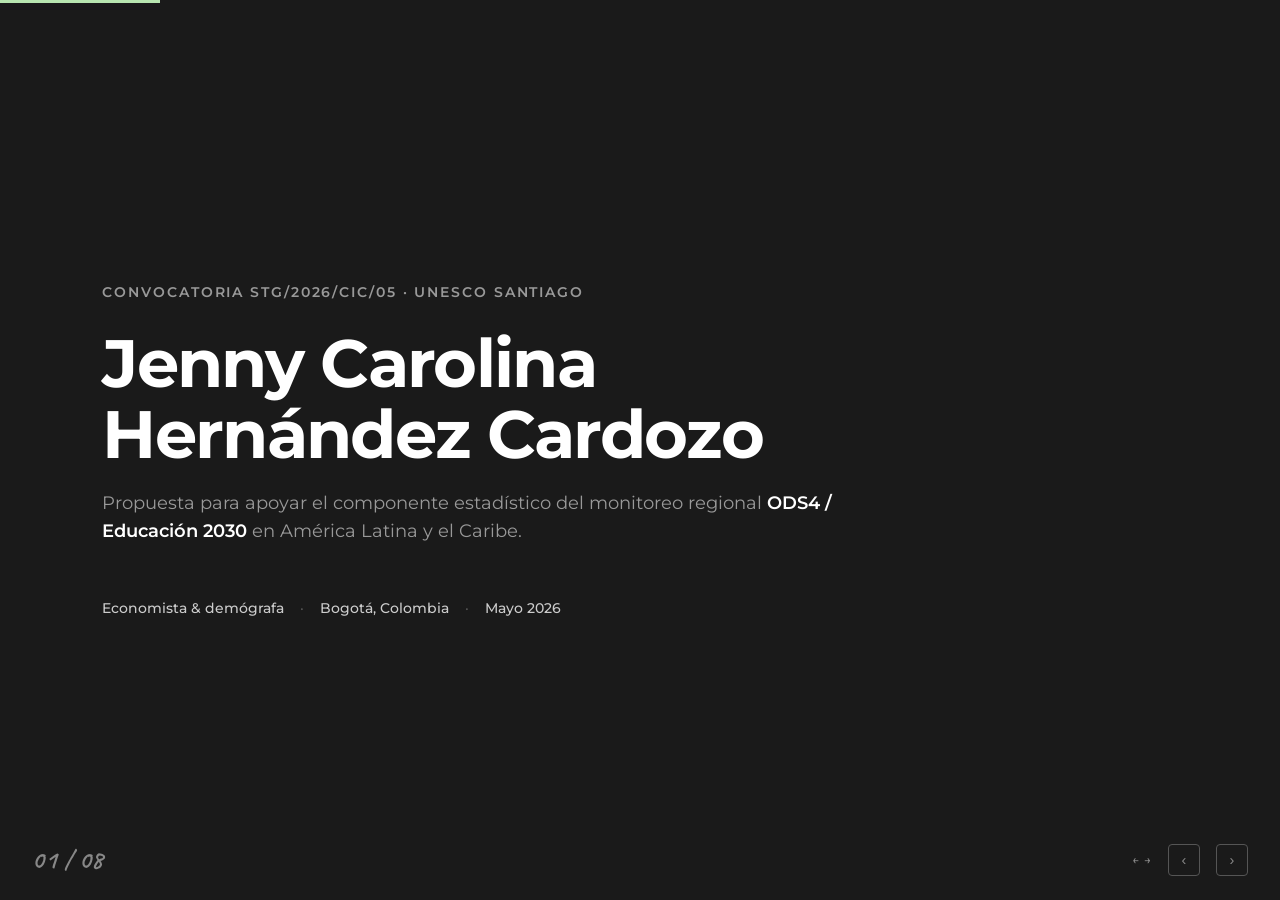
==== presentacion-5min.html @ d0ffef34 "Publicar presentación 5 min para entrevista UNESCO Santiago" ====
<!DOCTYPE html>
<html lang="es">
<head>
<meta charset="UTF-8">
<meta name="viewport" content="width=device-width, initial-scale=1.0">
<title>Presentación 5 min — Jenny Carolina Hernández Cardozo — UNESCO Santiago</title>
<link rel="preconnect" href="https://fonts.googleapis.com">
<link rel="preconnect" href="https://fonts.gstatic.com" crossorigin>
<link href="https://fonts.googleapis.com/css2?family=Montserrat:wght@400;500;600;700&family=Caveat:wght@600;700&display=swap" rel="stylesheet">
<style>
  * { margin: 0; padding: 0; box-sizing: border-box; }

  html, body {
    height: 100%;
    overflow: hidden;
    font-family: 'Montserrat', sans-serif;
    background: #1a1a1a;
    color: #ffffff;
  }

  .deck {
    position: relative;
    width: 100vw;
    height: 100vh;
    overflow: hidden;
  }

  .slide {
    position: absolute;
    inset: 0;
    display: none;
    flex-direction: column;
    justify-content: center;
    padding: 6vh 8vw;
    background: #1a1a1a;
    color: #ffffff;
    overflow: hidden;
  }

  .slide.active { display: flex; }

  .eyebrow {
    font-size: 0.85rem;
    font-weight: 600;
    letter-spacing: 0.14em;
    text-transform: uppercase;
    color: #999999;
    margin-bottom: 1.8rem;
  }

  h1.slide-title {
    font-size: clamp(2.2rem, 4.6vw, 3.6rem);
    font-weight: 700;
    line-height: 1.12;
    letter-spacing: -0.02em;
    margin-bottom: 1.6rem;
    max-width: 1100px;
  }

  h2.slide-title {
    font-size: clamp(1.8rem, 3.6vw, 2.6rem);
    font-weight: 700;
    line-height: 1.18;
    letter-spacing: -0.015em;
    margin-bottom: 2rem;
    max-width: 1100px;
    color: #ffffff;
  }

  .lead {
    font-size: clamp(1rem, 1.4vw, 1.25rem);
    line-height: 1.6;
    color: #bbbbbb;
    max-width: 900px;
    margin-bottom: 1.6rem;
  }

  /* Portada */
  .cover-name {
    font-size: clamp(2.6rem, 5.6vw, 4.2rem);
    font-weight: 700;
    line-height: 1.05;
    letter-spacing: -0.025em;
    margin-bottom: 1.2rem;
    color: #ffffff;
  }
  .cover-role {
    font-size: clamp(1rem, 1.4vw, 1.2rem);
    color: #999999;
    margin-bottom: 3.5rem;
    max-width: 820px;
    line-height: 1.55;
  }
  .cover-role strong { color: #ffffff; font-weight: 600; }
  .cover-meta {
    display: flex;
    flex-wrap: wrap;
    gap: 0.6rem 1rem;
    font-size: 0.85rem;
    color: #cccccc;
    font-weight: 500;
  }
  .cover-meta .dot { color: #555555; }

  /* Trayectoria */
  .credentials {
    display: grid;
    grid-template-columns: repeat(auto-fit, minmax(220px, 1fr));
    gap: 2rem 2.5rem;
    margin-top: 1rem;
    max-width: 1200px;
  }
  .cred-label {
    font-size: 0.72rem;
    font-weight: 600;
    letter-spacing: 0.12em;
    text-transform: uppercase;
    color: #999999;
    margin-bottom: 0.6rem;
  }
  .cred-value {
    font-size: 0.95rem;
    line-height: 1.55;
    color: #dddddd;
  }
  .cred-value strong { color: #ffffff; font-weight: 600; }

  /* Items numerados (tensiones, principios, productos) */
  .grid-3, .grid-4 {
    display: grid;
    gap: 2.5rem;
    margin-top: 1rem;
    max-width: 1200px;
  }
  .grid-3 { grid-template-columns: repeat(3, 1fr); }
  .grid-4 { grid-template-columns: repeat(4, 1fr); }

  .item { padding: 0; }
  .item-num {
    font-family: 'Caveat', cursive;
    font-size: 3.4rem;
    font-weight: 700;
    color: #b8e6b0;
    line-height: 1;
    margin-bottom: 0.6rem;
  }
  .item.orange .item-num { color: #ffcba4; }

  /* Iconos planos para productos */
  .product-icon {
    width: 52px;
    height: 52px;
    color: #b8e6b0;
    margin-bottom: 1rem;
    display: block;
  }
  .item.orange .product-icon { color: #ffcba4; }
  .item-title {
    font-size: 1.05rem;
    font-weight: 700;
    margin-bottom: 0.6rem;
    line-height: 1.3;
    color: #ffffff;
  }
  .item-desc {
    font-size: 0.9rem;
    line-height: 1.55;
    color: #bbbbbb;
  }

  /* Stats (datos del diagnóstico) */
  .stats-grid {
    display: grid;
    grid-template-columns: repeat(auto-fit, minmax(220px, 1fr));
    gap: 2.5rem;
    margin-top: 1rem;
    max-width: 1200px;
  }
  .stat-num {
    font-family: 'Caveat', cursive;
    font-size: clamp(3.2rem, 6vw, 5rem);
    font-weight: 700;
    color: #b8e6b0;
    line-height: 1;
    margin-bottom: 0.4rem;
  }
  .stat-num.orange { color: #ffcba4; }
  .stat-label {
    font-size: 0.9rem;
    color: #bbbbbb;
    line-height: 1.5;
    max-width: 280px;
  }
  .stat-label strong { color: #ffffff; font-weight: 600; }
  .stat-source {
    margin-top: 0.6rem;
    font-size: 0.72rem;
    color: #777777;
    letter-spacing: 0.04em;
  }

  /* Plan de trabajo — línea de tiempo */
  .timeline-bar {
    display: grid;
    grid-template-columns: repeat(4, 1fr);
    gap: 0;
    margin-top: 0.5rem;
    margin-bottom: 2rem;
    max-width: 1300px;
    position: relative;
  }
  .tl-seg {
    height: 52px;
    display: flex;
    align-items: center;
    padding-left: 1.4rem;
    font-family: 'Caveat', cursive;
    font-size: 1.9rem;
    font-weight: 700;
    color: #1a1a1a;
    line-height: 1;
    position: relative;
  }
  .tl-seg.g1 { background: #d8f0d2; }
  .tl-seg.g2 { background: #b8e6b0; }
  .tl-seg.g3 { background: #8dcf83; }
  .tl-seg.g4 { background: #5fb554; }
  .tl-seg:not(:first-child) {
    clip-path: polygon(0 0, 100% 0, 100% 100%, 0 100%, 14px 50%);
    margin-left: -14px;
    padding-left: 2rem;
  }
  .tl-seg.tl-tip {
    clip-path: polygon(0 0, calc(100% - 22px) 0, 100% 50%, calc(100% - 22px) 100%, 0 100%, 14px 50%);
  }
  .tl-seg:first-child.tl-tip {
    clip-path: polygon(0 0, calc(100% - 22px) 0, 100% 50%, calc(100% - 22px) 100%, 0 100%);
  }
  .tl-period {
    position: absolute;
    bottom: -1.4rem;
    left: 1.4rem;
    font-family: 'Montserrat', sans-serif;
    font-size: 0.7rem;
    font-weight: 600;
    letter-spacing: 0.1em;
    text-transform: uppercase;
    color: #999999;
  }

  .timeline {
    display: grid;
    grid-template-columns: repeat(4, 1fr);
    gap: 2rem;
    max-width: 1300px;
  }
  .phase-title {
    font-size: 1rem;
    font-weight: 700;
    color: #ffffff;
    margin-bottom: 0.6rem;
    line-height: 1.3;
  }
  .phase-list {
    list-style: none;
    padding: 0;
  }
  .phase-list li {
    font-size: 0.85rem;
    color: #bbbbbb;
    line-height: 1.5;
    margin-bottom: 0.5rem;
    padding-left: 0.9rem;
    position: relative;
  }
  .phase-list li::before {
    content: '·';
    position: absolute;
    left: 0;
    color: #b8e6b0;
    font-weight: 700;
  }
  .phase.orange .phase-list li::before { color: #ffcba4; }

  /* Cierre */
  .slide.thanks {
    justify-content: center;
    align-items: center;
    text-align: center;
  }
  .thanks-word {
    font-family: 'Caveat', cursive;
    font-size: clamp(6rem, 14vw, 12rem);
    font-weight: 700;
    color: #b8e6b0;
    line-height: 1;
    letter-spacing: -0.01em;
  }

  /* Controles */
  .controls {
    position: fixed;
    bottom: 1.5rem;
    right: 2rem;
    display: flex;
    align-items: center;
    gap: 1rem;
    z-index: 50;
    font-size: 0.72rem;
    color: #888888;
    font-weight: 500;
    letter-spacing: 0.08em;
    text-transform: uppercase;
  }

  .nav-btn {
    background: transparent;
    border: 1px solid #555555;
    color: #888888;
    width: 32px;
    height: 32px;
    border-radius: 4px;
    cursor: pointer;
    font-size: 0.9rem;
    line-height: 1;
    transition: all 0.15s ease;
  }
  .nav-btn:hover {
    border-color: #ffffff;
    color: #ffffff;
  }

  .progress {
    position: fixed;
    top: 0;
    left: 0;
    height: 3px;
    background: #b8e6b0;
    transition: width 0.3s ease;
    z-index: 100;
  }

  .counter {
    position: fixed;
    bottom: 1.5rem;
    left: 2rem;
    font-family: 'Caveat', cursive;
    font-size: 1.6rem;
    color: #888888;
    font-weight: 700;
    letter-spacing: 0.02em;
  }

  /* Hint inicial */
  .hint {
    position: fixed;
    bottom: 5rem;
    left: 50%;
    transform: translateX(-50%);
    font-size: 0.72rem;
    color: #777777;
    letter-spacing: 0.1em;
    text-transform: uppercase;
    opacity: 0;
    animation: fadeOut 4s ease forwards;
    pointer-events: none;
  }
  @keyframes fadeOut {
    0% { opacity: 0; }
    20% { opacity: 1; }
    80% { opacity: 1; }
    100% { opacity: 0; }
  }

  @media (max-width: 1100px) {
    .grid-4, .timeline { grid-template-columns: repeat(2, 1fr); }
  }
  @media (max-width: 900px) {
    .grid-3, .stats-grid { grid-template-columns: 1fr 1fr; }
    .slide { padding: 4vh 5vw; }
  }
  @media (max-width: 600px) {
    .grid-3, .grid-4, .timeline, .stats-grid { grid-template-columns: 1fr; gap: 1.5rem; }
    .credentials { grid-template-columns: 1fr; gap: 1.5rem; }
  }
</style>
</head>
<body>

<div class="progress" id="progress" style="width: 12.5%"></div>

<div class="deck" id="deck">

  <!-- Slide 1: Portada -->
  <section class="slide active" data-slide="1">
    <div class="eyebrow">Convocatoria STG/2026/CIC/05 · UNESCO Santiago</div>
    <h1 class="cover-name">Jenny Carolina<br>Hernández Cardozo</h1>
    <p class="cover-role">
      Propuesta para apoyar el componente estadístico del monitoreo regional <strong>ODS4 / Educación 2030</strong> en América Latina y el Caribe.
    </p>
    <div class="cover-meta">
      <span>Economista &amp; demógrafa</span>
      <span class="dot">·</span>
      <span>Bogotá, Colombia</span>
      <span class="dot">·</span>
      <span>Mayo 2026</span>
    </div>
  </section>

  <!-- Slide 2: Trayectoria -->
  <section class="slide" data-slide="2">
    <div class="eyebrow">Trayectoria</div>
    <h2 class="slide-title">Economía + demografía aplicadas a datos educativos en ALC</h2>
    <div class="credentials">
      <div class="cred">
        <div class="cred-label">Producción estadística</div>
        <div class="cred-value">Experiencia con microdatos de hogares. DANE y BID.</div>
      </div>
      <div class="cred">
        <div class="cred-label">Regional ALC</div>
        <div class="cred-value">Varios países de ALC. Post-pandemia y aprendizajes.</div>
      </div>
      <div class="cred">
        <div class="cred-label">Liderazgo actual</div>
        <div class="cred-value">Analítica de datos sociales, SDIS Bogotá.</div>
      </div>
      <div class="cred">
        <div class="cred-label">Herramientas e idiomas</div>
        <div class="cred-value">Stata, R, Python, GitHub. Inglés C1.</div>
      </div>
    </div>
  </section>

  <!-- Slide 3: Datos de diagnóstico -->
  <section class="slide" data-slide="3">
    <div class="eyebrow">Diagnóstico — Contexto</div>
    <h2 class="slide-title">La región avanza, pero las brechas se ampliaron</h2>
    <div class="stats-grid">
      <div>
        <div class="stat-num orange">14<span style="font-size: 0.5em">pp</span></div>
        <p class="stat-label"><strong>Brecha de acceso</strong> en secundaria alta para estudiantes con discapacidad. Subió de 8,6 pp en 2015.</p>
        <div class="stat-source">UNESCO/UNICEF/CEPAL 2022</div>
      </div>
      <div>
        <div class="stat-num orange">14<span style="font-size: 0.5em">pp</span></div>
        <p class="stat-label"><strong>Menor tasa de terminación</strong> de secundaria entre estudiantes indígenas en la Amazonía vs. sus pares.</p>
        <div class="stat-source">Giambruno et al. 2024</div>
      </div>
      <div>
        <div class="stat-num orange">4,3<span style="font-size: 0.5em">%</span></div>
        <p class="stat-label"><strong>Gasto educativo regional</strong> como porcentaje del PIB en 2019. Cayó desde 4,5% en 2015.</p>
        <div class="stat-source">UNESCO/UNICEF/CEPAL 2022</div>
      </div>
      <div>
        <div class="stat-num orange">15</div>
        <p class="stat-label"><strong>Países de la región</strong> disminuyeron su gasto público en educación entre 2015 y 2019.</p>
        <div class="stat-source">UNESCO/UNICEF/CEPAL 2022</div>
      </div>
    </div>
  </section>

  <!-- Slide 4: Tres tensiones -->
  <section class="slide" data-slide="4">
    <div class="eyebrow">Tres tensiones que enfrenta la región</div>
    <h2 class="slide-title">Tres tensiones estructurales</h2>
    <div class="grid-3">
      <div class="item orange">
        <div class="item-num">01</div>
        <div class="item-title">Heterogeneidad de los SIGED</div>
        <div class="item-desc">Comparar entre Estados Miembros requiere armonizar definiciones.</div>
      </div>
      <div class="item orange">
        <div class="item-num">02</div>
        <div class="item-title">Invisibilidad estadística</div>
        <div class="item-desc">Discapacidad, pueblos indígenas, migrantes y población rural.</div>
      </div>
      <div class="item orange">
        <div class="item-num">03</div>
        <div class="item-title">Transición demográfica</div>
        <div class="item-desc">La caída de natalidad está transformando las cohortes escolares.</div>
      </div>
    </div>
  </section>

  <!-- Slide 5: Enfoque metodológico -->
  <section class="slide" data-slide="5">
    <div class="eyebrow">Enfoque metodológico</div>
    <h2 class="slide-title">Cuatro principios</h2>
    <div class="grid-4">
      <div class="item">
        <div class="item-num">01</div>
        <div class="item-title">Armonización de fuentes</div>
        <div class="item-desc">Registros administrativos + evaluaciones estandarizadas + encuestas de hogares. Antecedente: 8 países amazónicos (Giambruno et al., 2024).</div>
      </div>
      <div class="item">
        <div class="item-num">02</div>
        <div class="item-title">Desagregación interseccional</div>
        <div class="item-desc">Bajo clasificaciones CINE y CIF. Género, zona, nivel socioeconómico, discapacidad y estatus migratorio.</div>
      </div>
      <div class="item">
        <div class="item-num">03</div>
        <div class="item-title">Trazabilidad con GitHub Actions</div>
        <div class="item-desc">Repositorios versionados con actualización automatizada.</div>
      </div>
      <div class="item">
        <div class="item-num">04</div>
        <div class="item-title">IA responsable + transferencia</div>
        <div class="item-desc">Claude Code, Codex u otra herramienta de IA por CLI en tareas acotadas: scripts, metadatos, visualizaciones. Nunca sobre microdatos sensibles. Documentación abierta a los ministerios.</div>
      </div>
    </div>
  </section>

  <!-- Slide 6: Plan de trabajo -->
  <section class="slide" data-slide="6">
    <div class="eyebrow">Plan de trabajo — 11 meses · cuatro componentes en paralelo</div>
    <h2 class="slide-title">Cuatro componentes en paralelo</h2>
    <div class="timeline-bar">
      <div class="tl-seg g1">01</div>
      <div class="tl-seg g2">02</div>
      <div class="tl-seg g3">03</div>
      <div class="tl-seg g4 tl-tip">04</div>
    </div>
    <div class="timeline">
      <div class="phase">
        <div class="phase-title">Informe Regional ODS4</div>
        <ul class="phase-list">
          <li>Acceso, trayectorias y calidad (LLECE, PISA)</li>
          <li>Fuentes: UIS, CEPALSTAT, encuestas, ministerios</li>
          <li>Metadatos y limitaciones documentados</li>
        </ul>
      </div>
      <div class="phase orange">
        <div class="phase-title">Repositorio regional de indicadores</div>
        <ul class="phase-list">
          <li>Flujos escalables e interoperables</li>
          <li>Reproducibles, mantenibles por equipos institucionales</li>
          <li>Experiencia previa fortaleciendo sistemas en ALC</li>
        </ul>
      </div>
      <div class="phase">
        <div class="phase-title">Desarrollo metodológico SIRIED</div>
        <ul class="phase-list">
          <li>En marco de la red RIINEE</li>
          <li>Armonización con la CIF</li>
          <li>Acceso y logro de estudiantes con discapacidad</li>
        </ul>
      </div>
      <div class="phase orange">
        <div class="phase-title">Tendencias emergentes</div>
        <ul class="phase-list">
          <li>Transición demográfica: oportunidad para elevar calidad</li>
          <li>IA generativa y herramientas digitales en el aula</li>
        </ul>
      </div>
    </div>
  </section>

  <!-- Slide 7: Productos -->
  <section class="slide" data-slide="7">
    <div class="eyebrow">Productos esperados</div>
    <h2 class="slide-title">Entregables previstos, sin limitarse a ellos</h2>
    <div class="grid-4">
      <div class="item">
        <svg class="product-icon" viewBox="0 0 48 48" fill="none" stroke="currentColor" stroke-width="2" stroke-linecap="round" stroke-linejoin="round" aria-hidden="true">
          <path d="M28 4H10a2 2 0 0 0-2 2v36a2 2 0 0 0 2 2h28a2 2 0 0 0 2-2V16Z"/>
          <polyline points="28 4 28 16 40 16"/>
          <line x1="16" y1="24" x2="32" y2="24"/>
          <line x1="16" y1="30" x2="32" y2="30"/>
          <line x1="16" y1="36" x2="24" y2="36"/>
        </svg>
        <div class="item-title">Informe Regional ODS4</div>
        <div class="item-desc">Sistematización con énfasis en brechas que se ampliaron post-pandemia.</div>
      </div>
      <div class="item">
        <svg class="product-icon" viewBox="0 0 48 48" fill="none" stroke="currentColor" stroke-width="2" stroke-linecap="round" stroke-linejoin="round" aria-hidden="true">
          <circle cx="22" cy="9" r="3"/>
          <path d="M22 14v9l5 4-3 9"/>
          <circle cx="22" cy="32" r="10"/>
          <line x1="22" y1="32" x2="32" y2="28"/>
        </svg>
        <div class="item-title">SIRIED actualizado</div>
        <div class="item-desc">Armonización con la CIF. Acceso, permanencia y logro para estudiantes con discapacidad.</div>
      </div>
      <div class="item">
        <svg class="product-icon" viewBox="0 0 48 48" fill="none" stroke="currentColor" stroke-width="2" stroke-linecap="round" stroke-linejoin="round" aria-hidden="true">
          <line x1="6" y1="42" x2="42" y2="42"/>
          <rect x="11" y="28" width="6" height="14"/>
          <rect x="21" y="20" width="6" height="22"/>
          <rect x="31" y="12" width="6" height="30"/>
        </svg>
        <div class="item-title">Página regional de indicadores</div>
        <div class="item-desc">Producto vivo en Power BI / Tableau. Consultas dinámicas por país y dimensión.</div>
      </div>
      <div class="item">
        <svg class="product-icon" viewBox="0 0 48 48" fill="none" stroke="currentColor" stroke-width="2" stroke-linecap="round" stroke-linejoin="round" aria-hidden="true">
          <polyline points="6 16 16 24 26 18 36 30 42 24"/>
          <circle cx="6" cy="16" r="2" fill="currentColor"/>
          <circle cx="16" cy="24" r="2" fill="currentColor"/>
          <circle cx="26" cy="18" r="2" fill="currentColor"/>
          <circle cx="36" cy="30" r="2" fill="currentColor"/>
          <circle cx="42" cy="24" r="2" fill="currentColor"/>
        </svg>
        <div class="item-title">Prospectiva: natalidad</div>
        <div class="item-desc">Impacto demográfico en planificación educativa.</div>
      </div>
    </div>
  </section>

  <!-- Slide 8: Cierre -->
  <section class="slide thanks" data-slide="8">
    <div class="thanks-word">Gracias</div>
  </section>

</div>

<div class="counter" id="counter">01 / 08</div>

<div class="controls">
  <span>← →</span>
  <button class="nav-btn" id="prev" aria-label="Anterior">‹</button>
  <button class="nav-btn" id="next" aria-label="Siguiente">›</button>
</div>

<div class="hint">Usa las flechas del teclado para avanzar</div>

<script>
  const slides = document.querySelectorAll('.slide');
  const counter = document.getElementById('counter');
  const progress = document.getElementById('progress');
  const total = slides.length;
  let current = 0;

  function show(i) {
    slides.forEach(s => s.classList.remove('active'));
    slides[i].classList.add('active');
    counter.textContent = String(i + 1).padStart(2, '0') + ' / ' + String(total).padStart(2, '0');
    progress.style.width = ((i + 1) / total * 100) + '%';
  }

  function next() { if (current < total - 1) { current++; show(current); } }
  function prev() { if (current > 0) { current--; show(current); } }

  document.addEventListener('keydown', e => {
    if (e.key === 'ArrowRight' || e.key === ' ' || e.key === 'PageDown') { e.preventDefault(); next(); }
    if (e.key === 'ArrowLeft' || e.key === 'PageUp') { e.preventDefault(); prev(); }
    if (e.key === 'Home') { current = 0; show(0); }
    if (e.key === 'End') { current = total - 1; show(current); }
  });

  document.getElementById('next').addEventListener('click', next);
  document.getElementById('prev').addEventListener('click', prev);

  show(0);
</script>

</body>
</html>
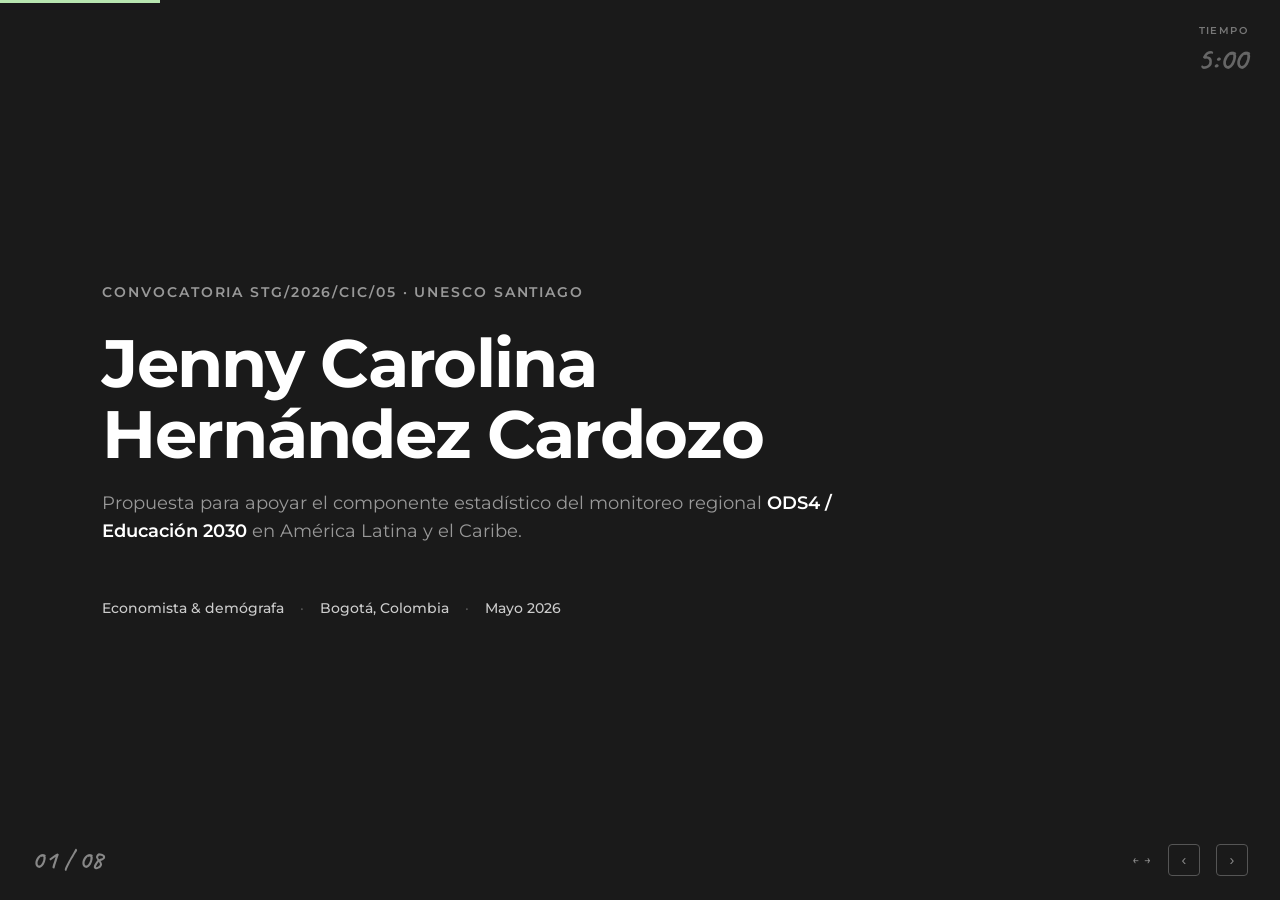
==== commit 5d830cca: "Refinar presentación: contador 5 min, eyebrows depurados y texto de Trayectoria" ====
--- a/presentacion-5min.html
+++ b/presentacion-5min.html
@@ -349,6 +349,36 @@
     color: #888888;
     font-weight: 700;
     letter-spacing: 0.02em;
+  }
+
+  /* Contador regresivo 5 min */
+  .timer {
+    position: fixed;
+    top: 1.5rem;
+    right: 2rem;
+    font-family: 'Caveat', cursive;
+    font-size: 2rem;
+    color: #666666;
+    font-weight: 700;
+    letter-spacing: 0.02em;
+    z-index: 50;
+    user-select: none;
+    transition: color 0.3s ease;
+  }
+  .timer.running { color: #999999; }
+  .timer.warning { color: #bbbbbb; }
+  .timer.over { color: #dddddd; }
+  .timer.paused { opacity: 0.45; }
+  .timer-label {
+    display: block;
+    font-family: 'Montserrat', sans-serif;
+    font-size: 0.62rem;
+    font-weight: 600;
+    letter-spacing: 0.14em;
+    text-transform: uppercase;
+    color: #777777;
+    text-align: right;
+    margin-bottom: 0.1rem;
   }
 
   /* Hint inicial */
@@ -410,19 +440,19 @@
   <!-- Slide 2: Trayectoria -->
   <section class="slide" data-slide="2">
     <div class="eyebrow">Trayectoria</div>
-    <h2 class="slide-title">Economía + demografía aplicadas a datos educativos en ALC</h2>
+    <h2 class="slide-title">Economía + demografía aplicadas a datos en ALC</h2>
     <div class="credentials">
       <div class="cred">
         <div class="cred-label">Producción estadística</div>
-        <div class="cred-value">Experiencia con microdatos de hogares. DANE y BID.</div>
+        <div class="cred-value">Experiencia con toda la cadena de datos.</div>
       </div>
       <div class="cred">
         <div class="cred-label">Regional ALC</div>
-        <div class="cred-value">Varios países de ALC. Post-pandemia y aprendizajes.</div>
+        <div class="cred-value">Proyectos: pérdida de aprendizajes y educación en países de la Amazonía.</div>
       </div>
       <div class="cred">
-        <div class="cred-label">Liderazgo actual</div>
-        <div class="cred-value">Analítica de datos sociales, SDIS Bogotá.</div>
+        <div class="cred-label">Trabajo actual</div>
+        <div class="cred-value">Analítica e innovación en datos sociales.</div>
       </div>
       <div class="cred">
         <div class="cred-label">Herramientas e idiomas</div>
@@ -433,7 +463,7 @@
 
   <!-- Slide 3: Datos de diagnóstico -->
   <section class="slide" data-slide="3">
-    <div class="eyebrow">Diagnóstico — Contexto</div>
+    <div class="eyebrow">Diagnóstico</div>
     <h2 class="slide-title">La región avanza, pero las brechas se ampliaron</h2>
     <div class="stats-grid">
       <div>
@@ -461,7 +491,7 @@
 
   <!-- Slide 4: Tres tensiones -->
   <section class="slide" data-slide="4">
-    <div class="eyebrow">Tres tensiones que enfrenta la región</div>
+    <div class="eyebrow">Contexto regional</div>
     <h2 class="slide-title">Tres tensiones estructurales</h2>
     <div class="grid-3">
       <div class="item orange">
@@ -505,14 +535,14 @@
       <div class="item">
         <div class="item-num">04</div>
         <div class="item-title">IA responsable + transferencia</div>
-        <div class="item-desc">Claude Code, Codex u otra herramienta de IA por CLI en tareas acotadas: scripts, metadatos, visualizaciones. Nunca sobre microdatos sensibles. Documentación abierta a los ministerios.</div>
+        <div class="item-desc">Claude Code, Codex u otros asistentes por CLI en tareas acotadas (scripts, metadatos, visualizaciones), nunca sobre microdatos sensibles. Documentación abierta a los ministerios.</div>
       </div>
     </div>
   </section>
 
   <!-- Slide 6: Plan de trabajo -->
   <section class="slide" data-slide="6">
-    <div class="eyebrow">Plan de trabajo — 11 meses · cuatro componentes en paralelo</div>
+    <div class="eyebrow">Plan de trabajo — 11 meses</div>
     <h2 class="slide-title">Cuatro componentes en paralelo</h2>
     <div class="timeline-bar">
       <div class="tl-seg g1">01</div>
@@ -615,26 +645,91 @@
 
 <div class="counter" id="counter">01 / 08</div>
 
+<div class="timer" id="timer" title="Pausa/Reanuda con la tecla P · Reinicia volviendo al inicio (Home)">
+  <span class="timer-label">Tiempo</span>
+  5:00
+</div>
+
 <div class="controls">
   <span>← →</span>
   <button class="nav-btn" id="prev" aria-label="Anterior">‹</button>
   <button class="nav-btn" id="next" aria-label="Siguiente">›</button>
 </div>
 
-<div class="hint">Usa las flechas del teclado para avanzar</div>
+<div class="hint">Usa las flechas del teclado para avanzar · El contador arranca al pasar a la slide 2</div>
 
 <script>
   const slides = document.querySelectorAll('.slide');
   const counter = document.getElementById('counter');
   const progress = document.getElementById('progress');
+  const timerEl = document.getElementById('timer');
   const total = slides.length;
   let current = 0;
+
+  // Contador regresivo 5 min
+  const TOTAL_SECONDS = 5 * 60;
+  let timeLeft = TOTAL_SECONDS;
+  let timerInterval = null;
+  let timerStarted = false;
+  let timerPaused = false;
+
+  function fmtTime(s) {
+    const m = Math.floor(s / 60);
+    const r = s % 60;
+    return m + ':' + String(r).padStart(2, '0');
+  }
+
+  function renderTimer() {
+    timerEl.innerHTML = '<span class="timer-label">Tiempo</span>' + fmtTime(Math.max(timeLeft, 0));
+    timerEl.classList.toggle('paused', timerPaused);
+  }
+
+  function tickTimer() {
+    if (timerPaused) return;
+    timeLeft--;
+    renderTimer();
+    if (timeLeft <= 60 && timeLeft > 0) {
+      timerEl.classList.remove('running');
+      timerEl.classList.add('warning');
+    }
+    if (timeLeft <= 0) {
+      timerEl.classList.remove('warning');
+      timerEl.classList.add('over');
+      clearInterval(timerInterval);
+      timerInterval = null;
+    }
+  }
+
+  function startTimer() {
+    if (timerStarted) return;
+    timerStarted = true;
+    timerEl.classList.add('running');
+    timerInterval = setInterval(tickTimer, 1000);
+  }
+
+  function resetTimer() {
+    if (timerInterval) clearInterval(timerInterval);
+    timerInterval = null;
+    timerStarted = false;
+    timerPaused = false;
+    timeLeft = TOTAL_SECONDS;
+    timerEl.classList.remove('running', 'warning', 'over', 'paused');
+    renderTimer();
+  }
+
+  function togglePauseTimer() {
+    if (!timerStarted || timeLeft <= 0) return;
+    timerPaused = !timerPaused;
+    renderTimer();
+  }
 
   function show(i) {
     slides.forEach(s => s.classList.remove('active'));
     slides[i].classList.add('active');
     counter.textContent = String(i + 1).padStart(2, '0') + ' / ' + String(total).padStart(2, '0');
     progress.style.width = ((i + 1) / total * 100) + '%';
+    // Arranca el contador al pasar a la slide 2 por primera vez
+    if (i >= 1 && !timerStarted) startTimer();
   }
 
   function next() { if (current < total - 1) { current++; show(current); } }
@@ -643,13 +738,15 @@
   document.addEventListener('keydown', e => {
     if (e.key === 'ArrowRight' || e.key === ' ' || e.key === 'PageDown') { e.preventDefault(); next(); }
     if (e.key === 'ArrowLeft' || e.key === 'PageUp') { e.preventDefault(); prev(); }
-    if (e.key === 'Home') { current = 0; show(0); }
+    if (e.key === 'Home') { current = 0; show(0); resetTimer(); }
     if (e.key === 'End') { current = total - 1; show(current); }
+    if (e.key === 'p' || e.key === 'P') { togglePauseTimer(); }
   });
 
   document.getElementById('next').addEventListener('click', next);
   document.getElementById('prev').addEventListener('click', prev);
 
+  renderTimer();
   show(0);
 </script>
 
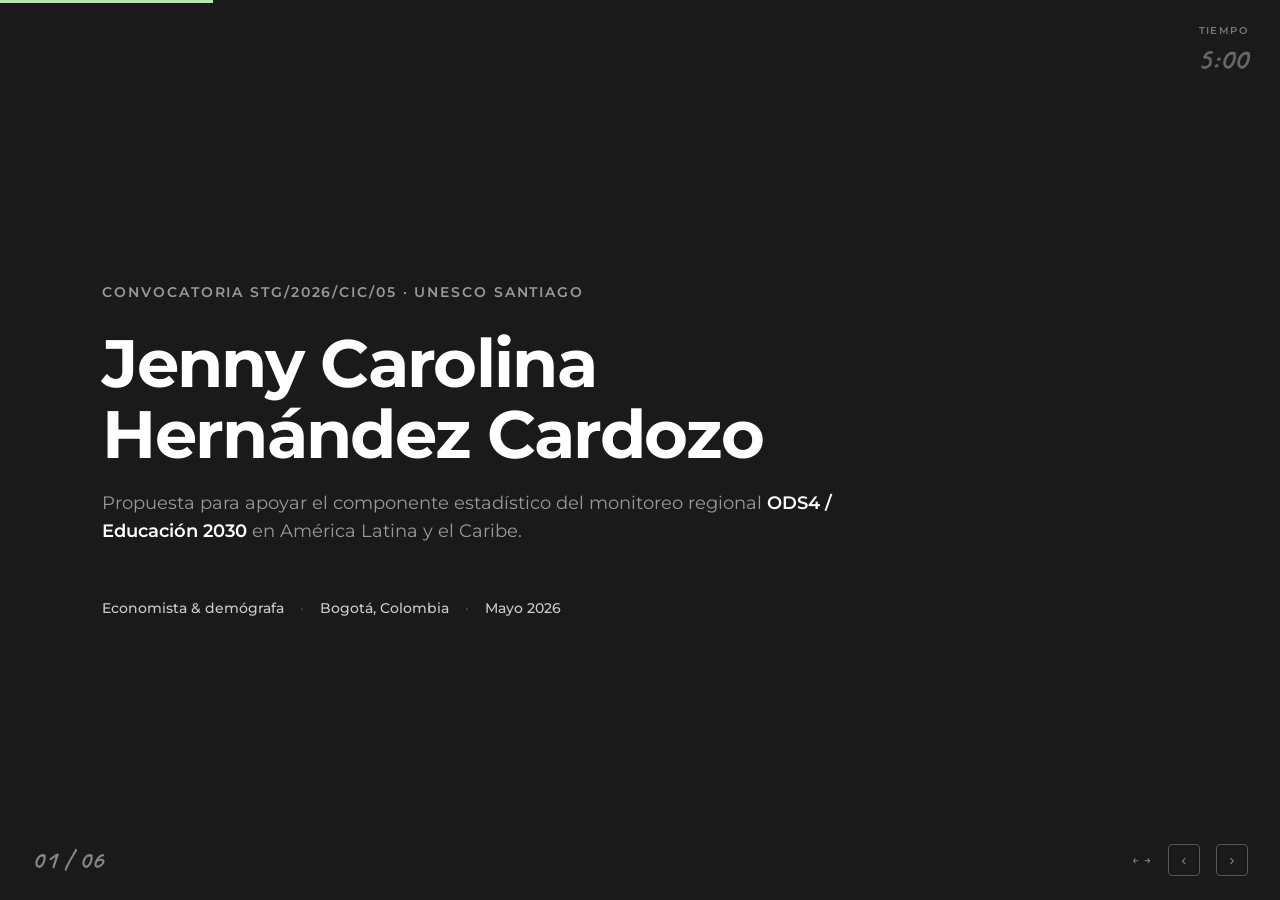
==== commit 6205c0e0: "Fusionar plan de trabajo y entregables en una sola slide" ====
--- a/presentacion-5min.html
+++ b/presentacion-5min.html
@@ -111,12 +111,12 @@
     max-width: 1200px;
   }
   .cred-label {
-    font-size: 0.72rem;
+    font-size: 1rem;
     font-weight: 600;
-    letter-spacing: 0.12em;
+    letter-spacing: 0.1em;
     text-transform: uppercase;
-    color: #999999;
-    margin-bottom: 0.6rem;
+    color: #cccccc;
+    margin-bottom: 0;
   }
   .cred-value {
     font-size: 0.95rem;
@@ -253,6 +253,31 @@
     grid-template-columns: repeat(4, 1fr);
     gap: 2rem;
     max-width: 1300px;
+  }
+
+  /* Labels de componentes bajo la timeline */
+  .component-labels {
+    display: grid;
+    grid-template-columns: repeat(4, 1fr);
+    gap: 0;
+    max-width: 1300px;
+    margin-bottom: 1.6rem;
+  }
+  .comp-label {
+    font-size: 0.95rem;
+    font-weight: 700;
+    color: #ffffff;
+    line-height: 1.3;
+    padding-left: 1.4rem;
+  }
+  .comp-label:not(:first-child) { padding-left: 2rem; }
+
+  /* Grid de productos cuando va combinado con timeline */
+  .grid-4.deliverables {
+    margin-top: 0.5rem;
+  }
+  .grid-4.deliverables .item-desc {
+    margin-top: 0.4rem;
   }
   .phase-title {
     font-size: 1rem;
@@ -417,7 +442,7 @@
 </head>
 <body>
 
-<div class="progress" id="progress" style="width: 12.5%"></div>
+<div class="progress" id="progress" style="width: 16.66%"></div>
 
 <div class="deck" id="deck">
 
@@ -442,22 +467,10 @@
     <div class="eyebrow">Trayectoria</div>
     <h2 class="slide-title">Economía + demografía aplicadas a datos en ALC</h2>
     <div class="credentials">
-      <div class="cred">
-        <div class="cred-label">Producción estadística</div>
-        <div class="cred-value">Experiencia con toda la cadena de datos.</div>
-      </div>
-      <div class="cred">
-        <div class="cred-label">Regional ALC</div>
-        <div class="cred-value">Proyectos: pérdida de aprendizajes y educación en países de la Amazonía.</div>
-      </div>
-      <div class="cred">
-        <div class="cred-label">Trabajo actual</div>
-        <div class="cred-value">Analítica e innovación en datos sociales.</div>
-      </div>
-      <div class="cred">
-        <div class="cred-label">Herramientas e idiomas</div>
-        <div class="cred-value">Stata, R, Python, GitHub. Inglés C1.</div>
-      </div>
+      <div class="cred"><div class="cred-label">Producción estadística</div></div>
+      <div class="cred"><div class="cred-label">Regional ALC</div></div>
+      <div class="cred"><div class="cred-label">Trabajo actual</div></div>
+      <div class="cred"><div class="cred-label">Herramientas e idiomas</div></div>
     </div>
   </section>
 
@@ -489,31 +502,8 @@
     </div>
   </section>
 
-  <!-- Slide 4: Tres tensiones -->
+  <!-- Slide 4: Enfoque metodológico -->
   <section class="slide" data-slide="4">
-    <div class="eyebrow">Contexto regional</div>
-    <h2 class="slide-title">Tres tensiones estructurales</h2>
-    <div class="grid-3">
-      <div class="item orange">
-        <div class="item-num">01</div>
-        <div class="item-title">Heterogeneidad de los SIGED</div>
-        <div class="item-desc">Comparar entre Estados Miembros requiere armonizar definiciones.</div>
-      </div>
-      <div class="item orange">
-        <div class="item-num">02</div>
-        <div class="item-title">Invisibilidad estadística</div>
-        <div class="item-desc">Discapacidad, pueblos indígenas, migrantes y población rural.</div>
-      </div>
-      <div class="item orange">
-        <div class="item-num">03</div>
-        <div class="item-title">Transición demográfica</div>
-        <div class="item-desc">La caída de natalidad está transformando las cohortes escolares.</div>
-      </div>
-    </div>
-  </section>
-
-  <!-- Slide 5: Enfoque metodológico -->
-  <section class="slide" data-slide="5">
     <div class="eyebrow">Enfoque metodológico</div>
     <h2 class="slide-title">Cuatro principios</h2>
     <div class="grid-4">
@@ -540,56 +530,23 @@
     </div>
   </section>
 
-  <!-- Slide 6: Plan de trabajo -->
-  <section class="slide" data-slide="6">
+  <!-- Slide 5: Plan de trabajo -->
+  <section class="slide" data-slide="5">
     <div class="eyebrow">Plan de trabajo — 11 meses</div>
-    <h2 class="slide-title">Cuatro componentes en paralelo</h2>
+    <h2 class="slide-title">Cuatro componentes y sus entregables</h2>
     <div class="timeline-bar">
       <div class="tl-seg g1">01</div>
       <div class="tl-seg g2">02</div>
       <div class="tl-seg g3">03</div>
       <div class="tl-seg g4 tl-tip">04</div>
     </div>
-    <div class="timeline">
-      <div class="phase">
-        <div class="phase-title">Informe Regional ODS4</div>
-        <ul class="phase-list">
-          <li>Acceso, trayectorias y calidad (LLECE, PISA)</li>
-          <li>Fuentes: UIS, CEPALSTAT, encuestas, ministerios</li>
-          <li>Metadatos y limitaciones documentados</li>
-        </ul>
-      </div>
-      <div class="phase orange">
-        <div class="phase-title">Repositorio regional de indicadores</div>
-        <ul class="phase-list">
-          <li>Flujos escalables e interoperables</li>
-          <li>Reproducibles, mantenibles por equipos institucionales</li>
-          <li>Experiencia previa fortaleciendo sistemas en ALC</li>
-        </ul>
-      </div>
-      <div class="phase">
-        <div class="phase-title">Desarrollo metodológico SIRIED</div>
-        <ul class="phase-list">
-          <li>En marco de la red RIINEE</li>
-          <li>Armonización con la CIF</li>
-          <li>Acceso y logro de estudiantes con discapacidad</li>
-        </ul>
-      </div>
-      <div class="phase orange">
-        <div class="phase-title">Tendencias emergentes</div>
-        <ul class="phase-list">
-          <li>Transición demográfica: oportunidad para elevar calidad</li>
-          <li>IA generativa y herramientas digitales en el aula</li>
-        </ul>
-      </div>
+    <div class="component-labels">
+      <div class="comp-label">Informe Regional ODS4</div>
+      <div class="comp-label">Repositorio regional</div>
+      <div class="comp-label">SIRIED</div>
+      <div class="comp-label">Tendencias emergentes</div>
     </div>
-  </section>
-
-  <!-- Slide 7: Productos -->
-  <section class="slide" data-slide="7">
-    <div class="eyebrow">Productos esperados</div>
-    <h2 class="slide-title">Entregables previstos, sin limitarse a ellos</h2>
-    <div class="grid-4">
+    <div class="grid-4 deliverables">
       <div class="item">
         <svg class="product-icon" viewBox="0 0 48 48" fill="none" stroke="currentColor" stroke-width="2" stroke-linecap="round" stroke-linejoin="round" aria-hidden="true">
           <path d="M28 4H10a2 2 0 0 0-2 2v36a2 2 0 0 0 2 2h28a2 2 0 0 0 2-2V16Z"/>
@@ -598,8 +555,16 @@
           <line x1="16" y1="30" x2="32" y2="30"/>
           <line x1="16" y1="36" x2="24" y2="36"/>
         </svg>
-        <div class="item-title">Informe Regional ODS4</div>
-        <div class="item-desc">Sistematización con énfasis en brechas que se ampliaron post-pandemia.</div>
+        <div class="item-desc">Informe regional con foco en brechas post-pandemia.</div>
+      </div>
+      <div class="item">
+        <svg class="product-icon" viewBox="0 0 48 48" fill="none" stroke="currentColor" stroke-width="2" stroke-linecap="round" stroke-linejoin="round" aria-hidden="true">
+          <line x1="6" y1="42" x2="42" y2="42"/>
+          <rect x="11" y="28" width="6" height="14"/>
+          <rect x="21" y="20" width="6" height="22"/>
+          <rect x="31" y="12" width="6" height="30"/>
+        </svg>
+        <div class="item-desc">Página regional de indicadores en Power BI / Tableau.</div>
       </div>
       <div class="item">
         <svg class="product-icon" viewBox="0 0 48 48" fill="none" stroke="currentColor" stroke-width="2" stroke-linecap="round" stroke-linejoin="round" aria-hidden="true">
@@ -608,18 +573,7 @@
           <circle cx="22" cy="32" r="10"/>
           <line x1="22" y1="32" x2="32" y2="28"/>
         </svg>
-        <div class="item-title">SIRIED actualizado</div>
-        <div class="item-desc">Armonización con la CIF. Acceso, permanencia y logro para estudiantes con discapacidad.</div>
-      </div>
-      <div class="item">
-        <svg class="product-icon" viewBox="0 0 48 48" fill="none" stroke="currentColor" stroke-width="2" stroke-linecap="round" stroke-linejoin="round" aria-hidden="true">
-          <line x1="6" y1="42" x2="42" y2="42"/>
-          <rect x="11" y="28" width="6" height="14"/>
-          <rect x="21" y="20" width="6" height="22"/>
-          <rect x="31" y="12" width="6" height="30"/>
-        </svg>
-        <div class="item-title">Página regional de indicadores</div>
-        <div class="item-desc">Producto vivo en Power BI / Tableau. Consultas dinámicas por país y dimensión.</div>
+        <div class="item-desc">SIRIED actualizado, armonizado con la CIF.</div>
       </div>
       <div class="item">
         <svg class="product-icon" viewBox="0 0 48 48" fill="none" stroke="currentColor" stroke-width="2" stroke-linecap="round" stroke-linejoin="round" aria-hidden="true">
@@ -630,20 +584,19 @@
           <circle cx="36" cy="30" r="2" fill="currentColor"/>
           <circle cx="42" cy="24" r="2" fill="currentColor"/>
         </svg>
-        <div class="item-title">Prospectiva: natalidad</div>
-        <div class="item-desc">Impacto demográfico en planificación educativa.</div>
+        <div class="item-desc">Prospectiva sobre natalidad e IA generativa en el aula.</div>
       </div>
     </div>
   </section>
 
-  <!-- Slide 8: Cierre -->
-  <section class="slide thanks" data-slide="8">
+  <!-- Slide 6: Cierre -->
+  <section class="slide thanks" data-slide="6">
     <div class="thanks-word">Gracias</div>
   </section>
 
 </div>
 
-<div class="counter" id="counter">01 / 08</div>
+<div class="counter" id="counter">01 / 06</div>
 
 <div class="timer" id="timer" title="Pausa/Reanuda con la tecla P · Reinicia volviendo al inicio (Home)">
   <span class="timer-label">Tiempo</span>
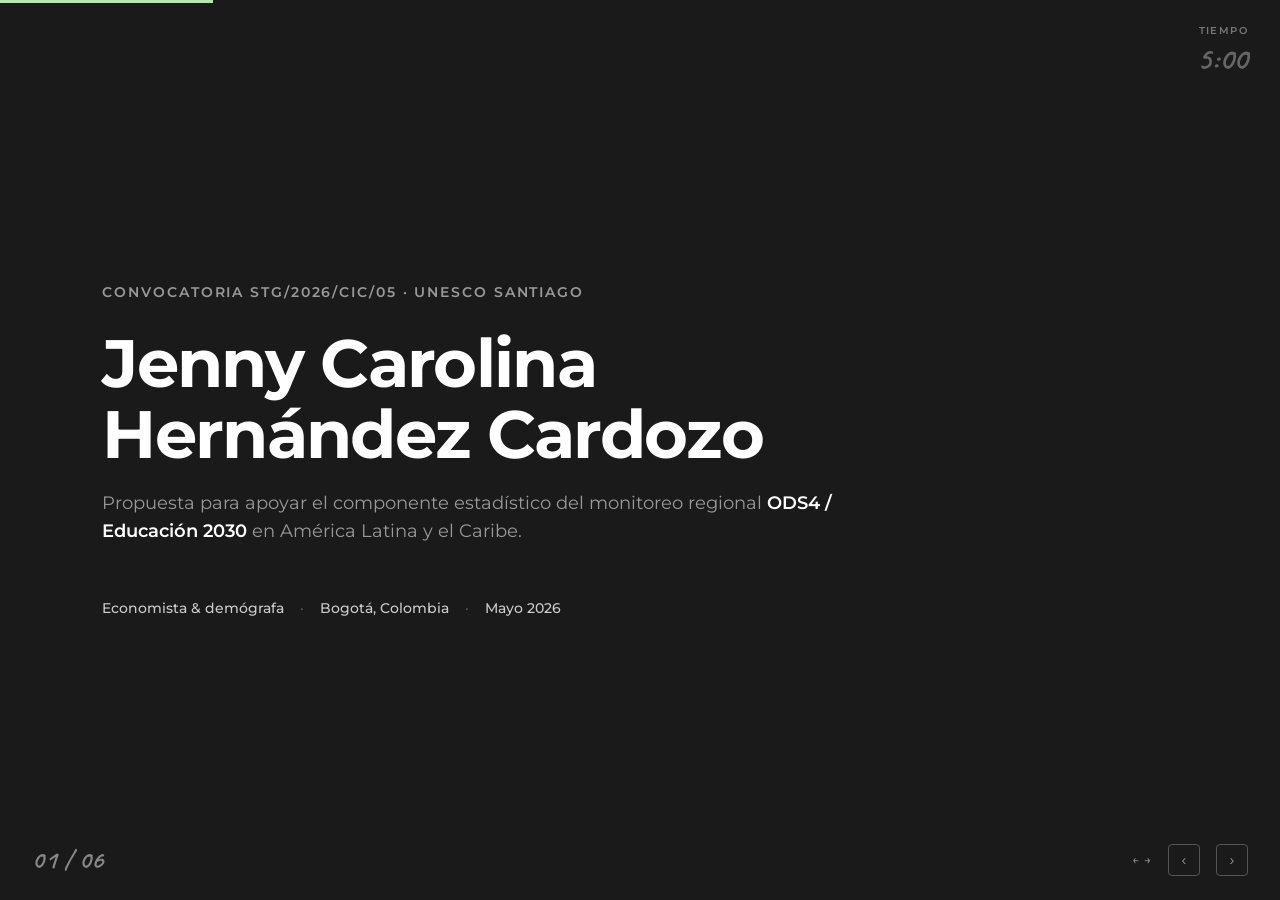
==== commit d0751492: "Compactar presentación: 6 slides, fusionar plan y entregables, card centrada" ====
--- a/presentacion-5min.html
+++ b/presentacion-5min.html
@@ -255,29 +255,24 @@
     max-width: 1300px;
   }
 
-  /* Labels de componentes bajo la timeline */
-  .component-labels {
-    display: grid;
-    grid-template-columns: repeat(4, 1fr);
-    gap: 0;
-    max-width: 1300px;
-    margin-bottom: 1.6rem;
-  }
-  .comp-label {
-    font-size: 0.95rem;
-    font-weight: 700;
-    color: #ffffff;
-    line-height: 1.3;
-    padding-left: 1.4rem;
-  }
-  .comp-label:not(:first-child) { padding-left: 2rem; }
-
-  /* Grid de productos cuando va combinado con timeline */
+  /* Grid de entregables: icono → título → descripción, todo centrado */
   .grid-4.deliverables {
-    margin-top: 0.5rem;
-  }
-  .grid-4.deliverables .item-desc {
-    margin-top: 0.4rem;
+    margin-top: 2rem;
+  }
+  .grid-4.deliverables .item {
+    display: flex;
+    flex-direction: column;
+    align-items: center;
+    text-align: center;
+    padding: 0 0.5rem;
+  }
+  .grid-4.deliverables .product-icon {
+    margin-left: auto;
+    margin-right: auto;
+    margin-bottom: 1.2rem;
+  }
+  .grid-4.deliverables .item-title {
+    margin-bottom: 0.4rem;
   }
   .phase-title {
     font-size: 1rem;
@@ -540,12 +535,6 @@
       <div class="tl-seg g3">03</div>
       <div class="tl-seg g4 tl-tip">04</div>
     </div>
-    <div class="component-labels">
-      <div class="comp-label">Informe Regional ODS4</div>
-      <div class="comp-label">Repositorio regional</div>
-      <div class="comp-label">SIRIED</div>
-      <div class="comp-label">Tendencias emergentes</div>
-    </div>
     <div class="grid-4 deliverables">
       <div class="item">
         <svg class="product-icon" viewBox="0 0 48 48" fill="none" stroke="currentColor" stroke-width="2" stroke-linecap="round" stroke-linejoin="round" aria-hidden="true">
@@ -555,7 +544,8 @@
           <line x1="16" y1="30" x2="32" y2="30"/>
           <line x1="16" y1="36" x2="24" y2="36"/>
         </svg>
-        <div class="item-desc">Informe regional con foco en brechas post-pandemia.</div>
+        <div class="item-title">Informe Regional ODS4</div>
+        <div class="item-desc">Foco en brechas que se ampliaron post-pandemia.</div>
       </div>
       <div class="item">
         <svg class="product-icon" viewBox="0 0 48 48" fill="none" stroke="currentColor" stroke-width="2" stroke-linecap="round" stroke-linejoin="round" aria-hidden="true">
@@ -564,7 +554,8 @@
           <rect x="21" y="20" width="6" height="22"/>
           <rect x="31" y="12" width="6" height="30"/>
         </svg>
-        <div class="item-desc">Página regional de indicadores en Power BI / Tableau.</div>
+        <div class="item-title">Repositorio regional</div>
+        <div class="item-desc">Página de indicadores en Power BI / Tableau.</div>
       </div>
       <div class="item">
         <svg class="product-icon" viewBox="0 0 48 48" fill="none" stroke="currentColor" stroke-width="2" stroke-linecap="round" stroke-linejoin="round" aria-hidden="true">
@@ -573,7 +564,8 @@
           <circle cx="22" cy="32" r="10"/>
           <line x1="22" y1="32" x2="32" y2="28"/>
         </svg>
-        <div class="item-desc">SIRIED actualizado, armonizado con la CIF.</div>
+        <div class="item-title">SIRIED</div>
+        <div class="item-desc">Actualizado y armonizado con la CIF.</div>
       </div>
       <div class="item">
         <svg class="product-icon" viewBox="0 0 48 48" fill="none" stroke="currentColor" stroke-width="2" stroke-linecap="round" stroke-linejoin="round" aria-hidden="true">
@@ -584,7 +576,8 @@
           <circle cx="36" cy="30" r="2" fill="currentColor"/>
           <circle cx="42" cy="24" r="2" fill="currentColor"/>
         </svg>
-        <div class="item-desc">Prospectiva sobre natalidad e IA generativa en el aula.</div>
+        <div class="item-title">Tendencias emergentes</div>
+        <div class="item-desc">Prospectiva: natalidad e IA generativa en aula.</div>
       </div>
     </div>
   </section>
